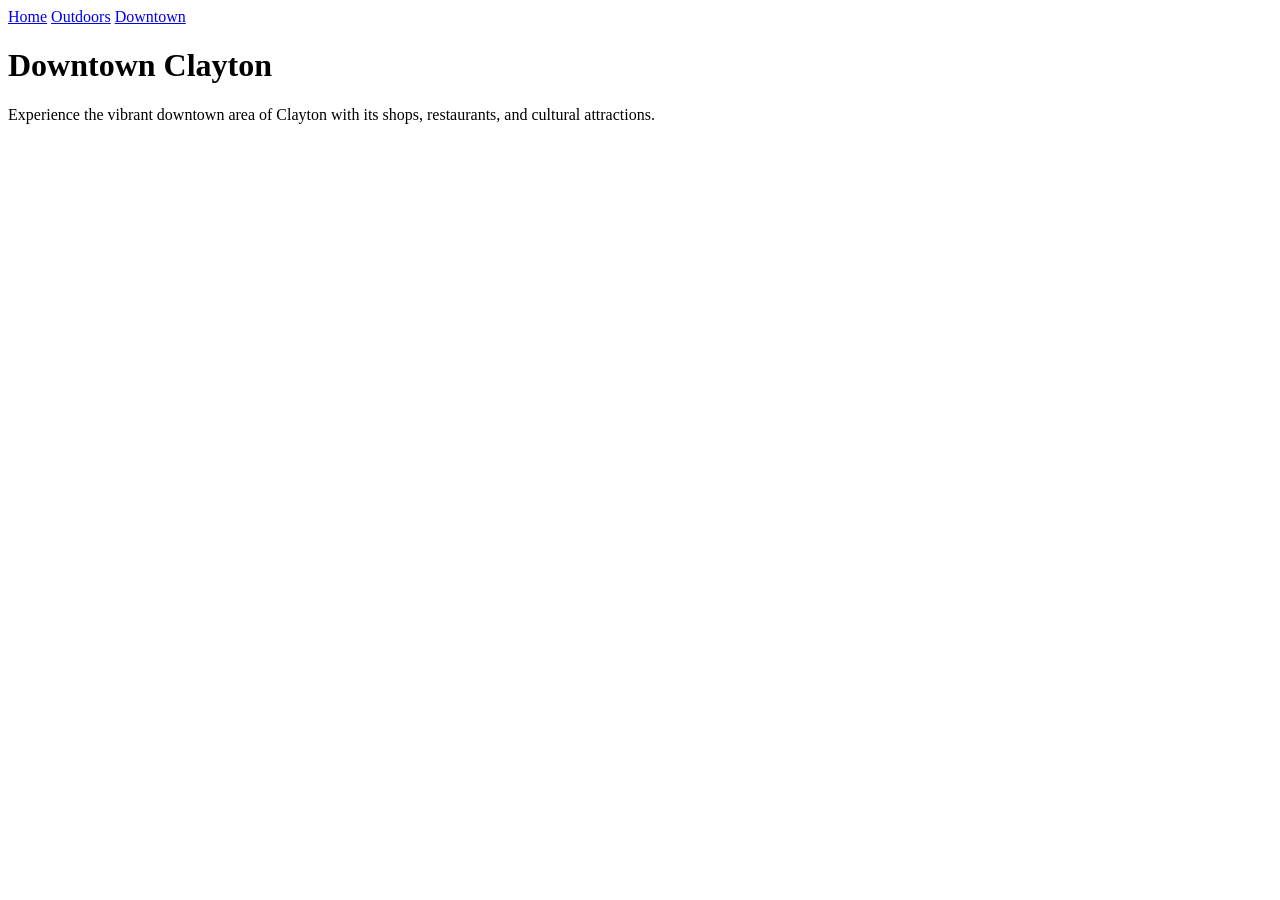
==== downtown.html @ ef3aed40 "Add files via upload" ====
<!DOCTYPE html>
<html lang="en">
<head>
    <meta charset="UTF-8">
    <meta name="viewport" content="width=device-width, initial-scale=1.0">
    <title>Downtown Clayton</title>
</head>
<body>
    <nav aria-label="Main navigation">
        <a href="index.html">Home</a>
        <a href="outdoors.html">Outdoors</a>
        <a href="downtown.html">Downtown</a>
</nav>
    <main>
        <h1>Downtown Clayton</h1>
        <p>Experience the vibrant downtown area of Clayton with its shops, restaurants, and cultural attractions.</p>
    </main>
</body>
</html>
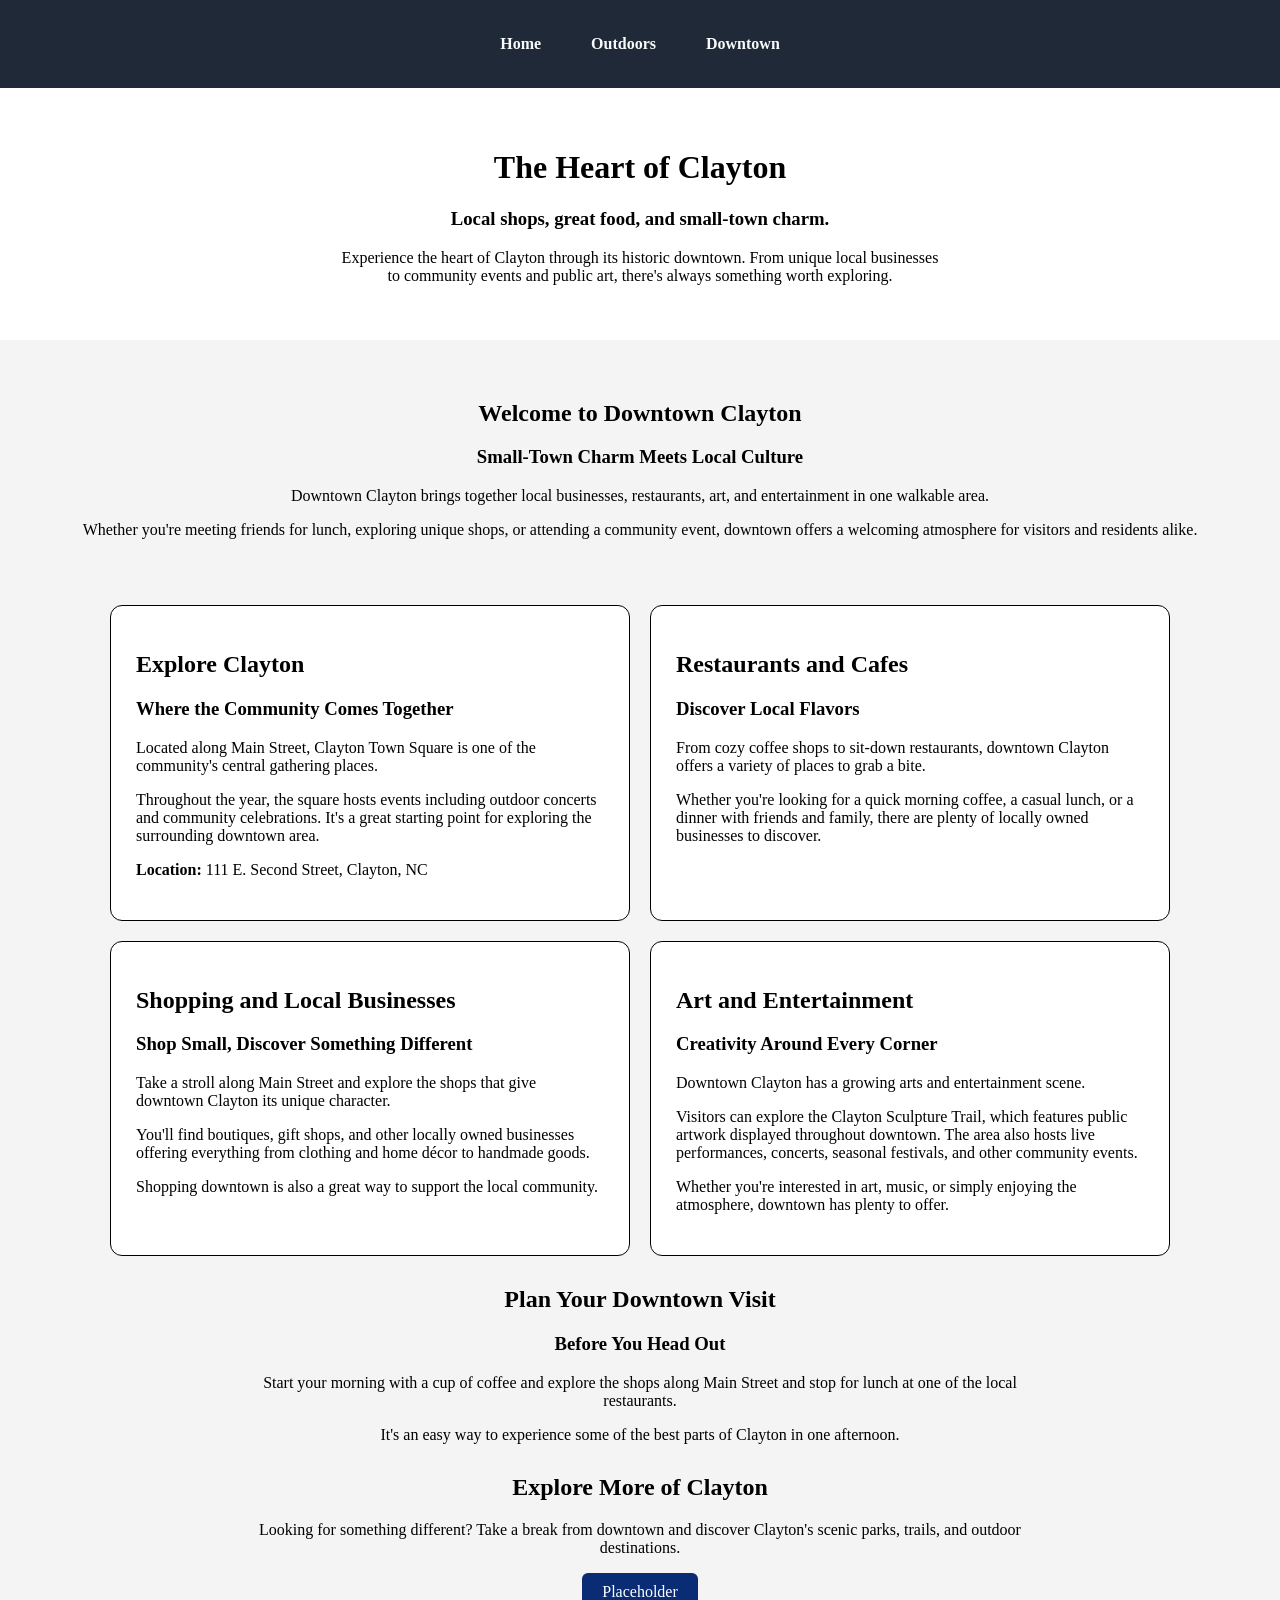
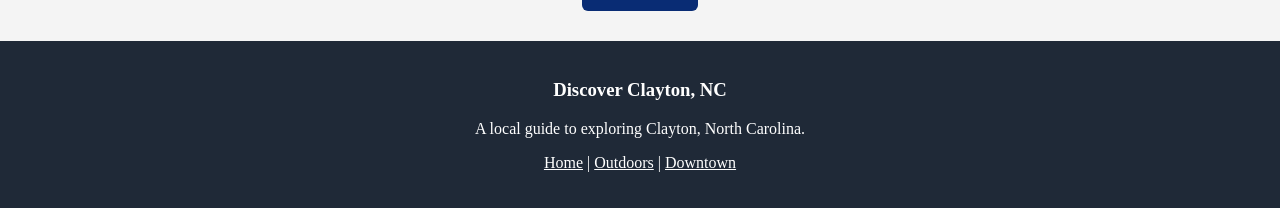
==== commit c49c419b: "Revamp downtown.html with new structure and content Updated the downtown page to enhance content and" ====
--- a/downtown.html
+++ b/downtown.html
@@ -3,17 +3,82 @@
 <head>
     <meta charset="UTF-8">
     <meta name="viewport" content="width=device-width, initial-scale=1.0">
-    <title>Downtown Clayton</title>
+    <link rel="stylesheet" href="CSS/styles.css">
+    <title>Discover Downtown Clayton</title>
 </head>
 <body>
-    <nav aria-label="Main navigation">
+    <nav class="mainnav">
         <a href="index.html">Home</a>
         <a href="outdoors.html">Outdoors</a>
         <a href="downtown.html">Downtown</a>
-</nav>
+    </nav>
+
+    <header class="hero">
+        <h1>The Heart of Clayton</h1>
+        <h3>Local shops, great food, and small-town charm.</h3>
+        <p>Experience the heart of Clayton through its historic downtown. From unique local businesses to community events and public art, there's always something worth exploring.</p>
+    </header>
+
     <main>
-        <h1>Downtown Clayton</h1>
-        <p>Experience the vibrant downtown area of Clayton with its shops, restaurants, and cultural attractions.</p>
+        <div class="center">
+            <h2>Welcome to Downtown Clayton</h2>
+            <h3>Small-Town Charm Meets Local Culture</h3>
+            <p>Downtown Clayton brings together local businesses, restaurants, art, and entertainment in one walkable area.</p>
+            <p>Whether you're meeting friends for lunch, exploring unique shops, or attending a community event, downtown offers a welcoming atmosphere for visitors and residents alike.</p>
+        </div>
+        
+        <div class="cardcontainer">
+
+            <div class="card">
+                <h2>Explore Clayton</h2>
+                <h3>Where the Community Comes Together</h3>
+                <p>Located along Main Street, Clayton Town Square is one of the community's central gathering places.</p>
+                <p>Throughout the year, the square hosts events including outdoor concerts and community celebrations. It's a great starting point for exploring the surrounding downtown area.</p>
+                <p><strong>Location:</strong> 111 E. Second Street, Clayton, NC</p>
+            </div>
+
+            <div class="card">
+                <h2>Restaurants and Cafes</h2>
+                <h3>Discover Local Flavors</h3>
+                <p>From cozy coffee shops to sit-down restaurants, downtown Clayton offers a variety of places to grab a bite.</p>
+                <p>Whether you're looking for a quick morning coffee, a casual lunch, or a dinner with friends and family, there are plenty of locally owned businesses to discover.</p>
+            </div>
+
+            <div class="card">
+                <h2>Shopping and Local Businesses</h2>
+                <h3>Shop Small, Discover Something Different</h3>
+                <p>Take a stroll along Main Street and explore the shops that give downtown Clayton its unique character.</p>
+                <p>You'll find boutiques, gift shops, and other locally owned businesses offering everything from clothing and home décor to handmade goods.</p>
+                <p>Shopping downtown is also a great way to support the local community.</p>
+            </div>
+
+            <div class="card">
+                <h2>Art and Entertainment</h2>
+                <h3>Creativity Around Every Corner</h3>
+                <p>Downtown Clayton has a growing arts and entertainment scene.</p>
+                <p>Visitors can explore the Clayton Sculpture Trail, which features public artwork displayed throughout downtown. The area also hosts live performances, concerts, seasonal festivals, and other community events.</p>
+                <p>Whether you're interested in art, music, or simply enjoying the atmosphere, downtown has plenty to offer.</p>
+            </div>
+        </div>
+
+        <section class="textsection">
+            <h2>Plan Your Downtown Visit</h2>
+            <h3>Before You Head Out</h3>
+            <p>Start your morning with a cup of coffee and explore the shops along Main Street and stop for lunch at one of the local restaurants.</p>
+            <p>It's an easy way to experience some of the best parts of Clayton in one afternoon.</p>
+        </section>
+
+        <section class="textsection">
+            <h2>Explore More of Clayton</h2>
+            <p>Looking for something different? Take a break from downtown and discover Clayton's scenic parks, trails, and outdoor destinations.</p>
+            <a class="btn" href="outdoors.html">Placeholder</a>
+        </section>
     </main>
+
+    <footer>
+        <h3>Discover Clayton, NC</h3>
+        <p>A local guide to exploring Clayton, North Carolina.</p>
+        <p><a href="index.html">Home</a> | <a href="outdoors.html">Outdoors</a> | <a href="downtown.html">Downtown</a></p>
+    </footer>
 </body>
-</html>+</html>
--- a/CSS/styles.css
+++ b/CSS/styles.css
@@ -0,0 +1,113 @@
+body {
+    margin: 0;
+    background-color: #f4f4f4;
+}
+
+
+/* Nav crap */
+
+.mainnav {
+    display: flex;
+    flex-wrap: wrap;
+    justify-content: center;
+    gap: 10px;
+    padding: 20px;
+    background-color: #1f2937;
+}
+
+.mainnav a {
+    color: #f9fafb;
+    text-decoration: none;
+    font-weight: 600;
+    padding: 15px 20px;
+    border-radius: 6px;
+}
+
+
+/* Hero */
+
+.hero {
+    text-align: center;
+    padding: 40px 20px;
+    background-color: white;
+}
+
+.hero p {
+    max-width: 600px;
+    margin: 15px auto;
+}
+
+
+/* Buttons */
+
+.btn {
+    display: inline-block;
+    padding: 10px 20px;
+    background-color: #092c74;
+    color: white;
+    text-decoration: none;
+    border-radius: 6px;
+}
+
+
+/* cards */
+
+.cardcontainer {
+    display: flex;
+    gap: 20px;
+    flex-wrap: wrap;
+    max-width: 1100px;
+    margin: 30px auto;
+    padding: 0 20px;
+    box-sizing: border-box;
+    background-color: carolina blue;
+}
+
+.card {
+    flex: 1 1 400px;
+    padding: 25px;
+    border: 1px solid;
+    border-radius: 12px;
+    box-sizing: border-box;
+    background-color: white;
+}
+
+
+.thisisfullwidth {
+    flex-basis: 100%;
+}
+
+.threethingsacross .card {
+    flex-basis: 280px;
+}
+
+
+.textsection {
+    max-width: 800px;
+    margin: 30px auto;
+    padding: 0 20px;
+    text-align: center;
+}
+
+
+/* Foots */
+
+footer {
+    text-align: center;
+    padding: 20px;
+    margin-top: 20px;
+    background-color: #1f2937;
+    color: white;
+}
+
+footer a {
+    color: white;
+}
+
+
+.center {
+    text-align: center;
+    padding: 20px;
+    margin-top: 20px;
+    background-color: #f4f4f4;
+}
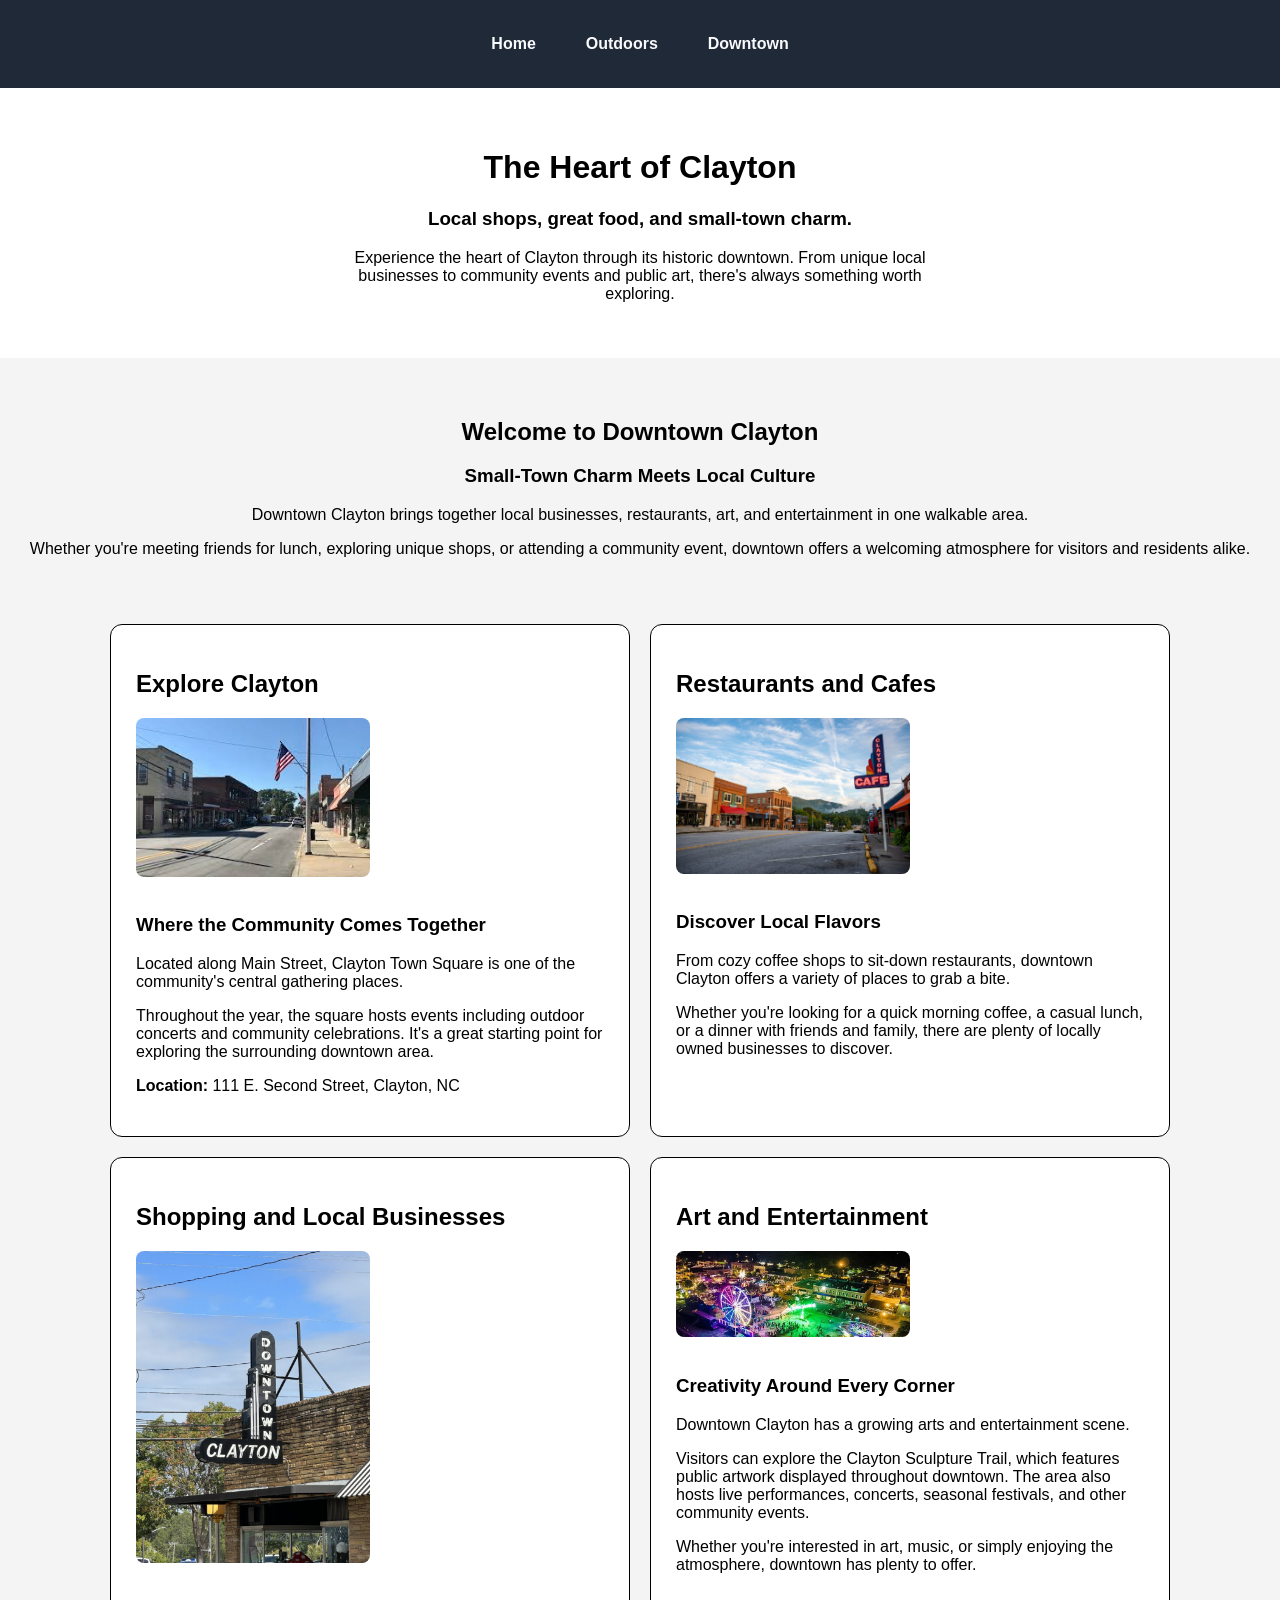
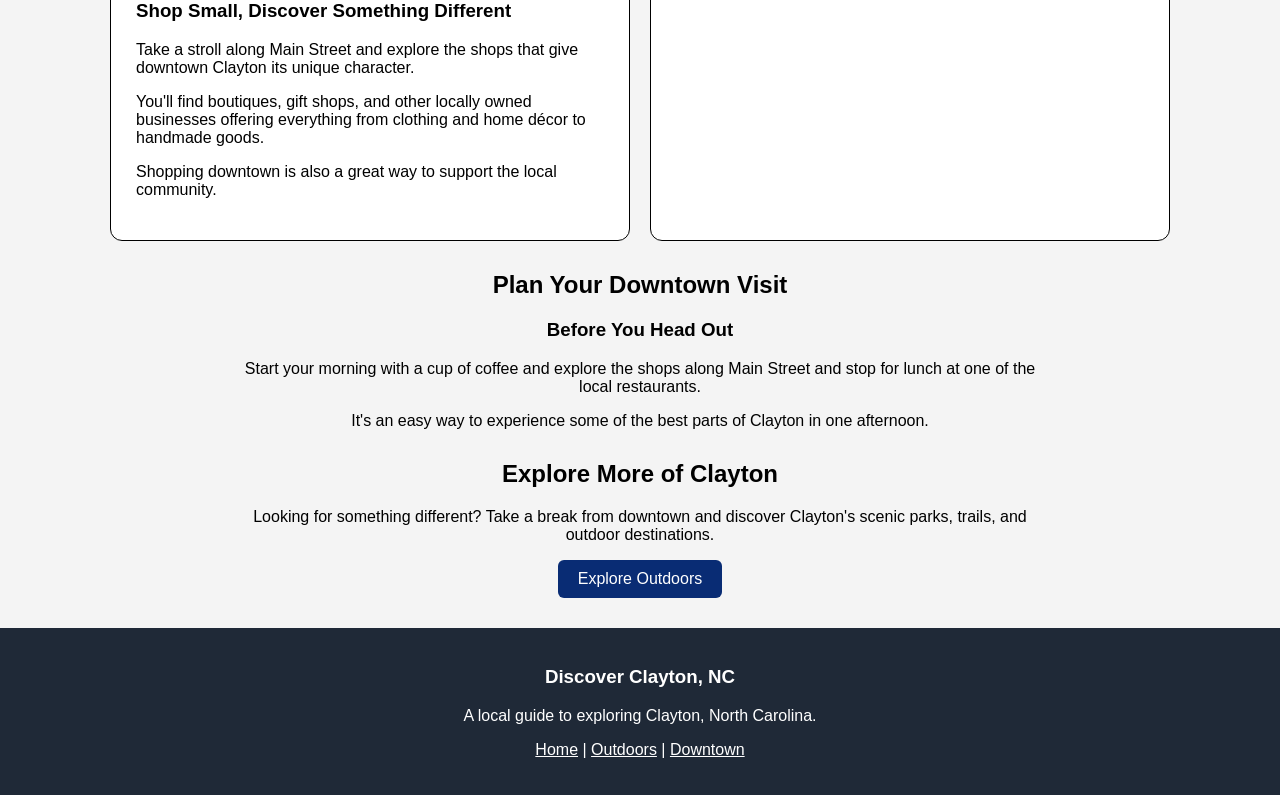
==== commit d64d9314: "Updated Code Finished the small amount of content i didnt get to last week, then added pictures, a s" ====
--- a/downtown.html
+++ b/downtown.html
@@ -4,6 +4,7 @@
     <meta charset="UTF-8">
     <meta name="viewport" content="width=device-width, initial-scale=1.0">
     <link rel="stylesheet" href="CSS/styles.css">
+    <link rel="icon" href="Images/Clayton.png" type="image/png">
     <title>Discover Downtown Clayton</title>
 </head>
 <body>
@@ -31,6 +32,7 @@
 
             <div class="card">
                 <h2>Explore Clayton</h2>
+                <img src="Images/images.jpeg" alt="Downtown Clayton" class="card-image">
                 <h3>Where the Community Comes Together</h3>
                 <p>Located along Main Street, Clayton Town Square is one of the community's central gathering places.</p>
                 <p>Throughout the year, the square hosts events including outdoor concerts and community celebrations. It's a great starting point for exploring the surrounding downtown area.</p>
@@ -39,6 +41,7 @@
 
             <div class="card">
                 <h2>Restaurants and Cafes</h2>
+                <img src="Images/weekendguide_clayton_downtown-1024x681.jpg" alt="Restaurants and Cafes" class="card-image">
                 <h3>Discover Local Flavors</h3>
                 <p>From cozy coffee shops to sit-down restaurants, downtown Clayton offers a variety of places to grab a bite.</p>
                 <p>Whether you're looking for a quick morning coffee, a casual lunch, or a dinner with friends and family, there are plenty of locally owned businesses to discover.</p>
@@ -46,6 +49,7 @@
 
             <div class="card">
                 <h2>Shopping and Local Businesses</h2>
+                <img src="Images/downtown.jpg" alt="Shopping and Local Businesses" class="card-image">
                 <h3>Shop Small, Discover Something Different</h3>
                 <p>Take a stroll along Main Street and explore the shops that give downtown Clayton its unique character.</p>
                 <p>You'll find boutiques, gift shops, and other locally owned businesses offering everything from clothing and home décor to handmade goods.</p>
@@ -54,6 +58,7 @@
 
             <div class="card">
                 <h2>Art and Entertainment</h2>
+                <img src="Images/Festival-Clayton.jpeg" alt="Art and Entertainment" class="card-image">
                 <h3>Creativity Around Every Corner</h3>
                 <p>Downtown Clayton has a growing arts and entertainment scene.</p>
                 <p>Visitors can explore the Clayton Sculpture Trail, which features public artwork displayed throughout downtown. The area also hosts live performances, concerts, seasonal festivals, and other community events.</p>
@@ -71,7 +76,7 @@
         <section class="textsection">
             <h2>Explore More of Clayton</h2>
             <p>Looking for something different? Take a break from downtown and discover Clayton's scenic parks, trails, and outdoor destinations.</p>
-            <a class="btn" href="outdoors.html">Placeholder</a>
+            <a class="btn" href="outdoors.html">Explore Outdoors</a>
         </section>
     </main>
 
@@ -81,4 +86,4 @@
         <p><a href="index.html">Home</a> | <a href="outdoors.html">Outdoors</a> | <a href="downtown.html">Downtown</a></p>
     </footer>
 </body>
-</html>
+</html>
--- a/CSS/styles.css
+++ b/CSS/styles.css
@@ -1,6 +1,10 @@
 body {
     margin: 0;
     background-color: #f4f4f4;
+    font-family: "Lato", sans-serif;
+    h1, h2, h3, h4, h5, h6 {
+        font-family: "lato-bold", sans-serif;
+    }
 }
 
 
@@ -13,14 +17,15 @@
     gap: 10px;
     padding: 20px;
     background-color: #1f2937;
-}
-
-.mainnav a {
+    position: sticky;
+    top: 0;
+     a {
     color: #f9fafb;
     text-decoration: none;
     font-weight: 600;
     padding: 15px 20px;
     border-radius: 6px;
+     }
 }
 
 
@@ -30,11 +35,10 @@
     text-align: center;
     padding: 40px 20px;
     background-color: white;
-}
-
-.hero p {
+     p {
     max-width: 600px;
     margin: 15px auto;
+}
 }
 
 
@@ -111,3 +115,31 @@
     margin-top: 20px;
     background-color: #f4f4f4;
 }
+
+/* Fonts */
+.lato-light {
+  font-family: "Lato", sans-serif;
+  font-weight: 300;
+  font-style: normal;
+}
+
+.lato-regular {
+  font-family: "Lato", sans-serif;
+  font-weight: 400;
+  font-style: normal;
+}
+
+.lato-bold {
+  font-family: "Lato", sans-serif;
+  font-weight: 700;
+  font-style: normal;
+}
+
+
+/* Images */
+.card-image {
+    width: 50%;
+    height: auto;
+    border-radius: 8px;
+    margin-bottom: 15px;
+}
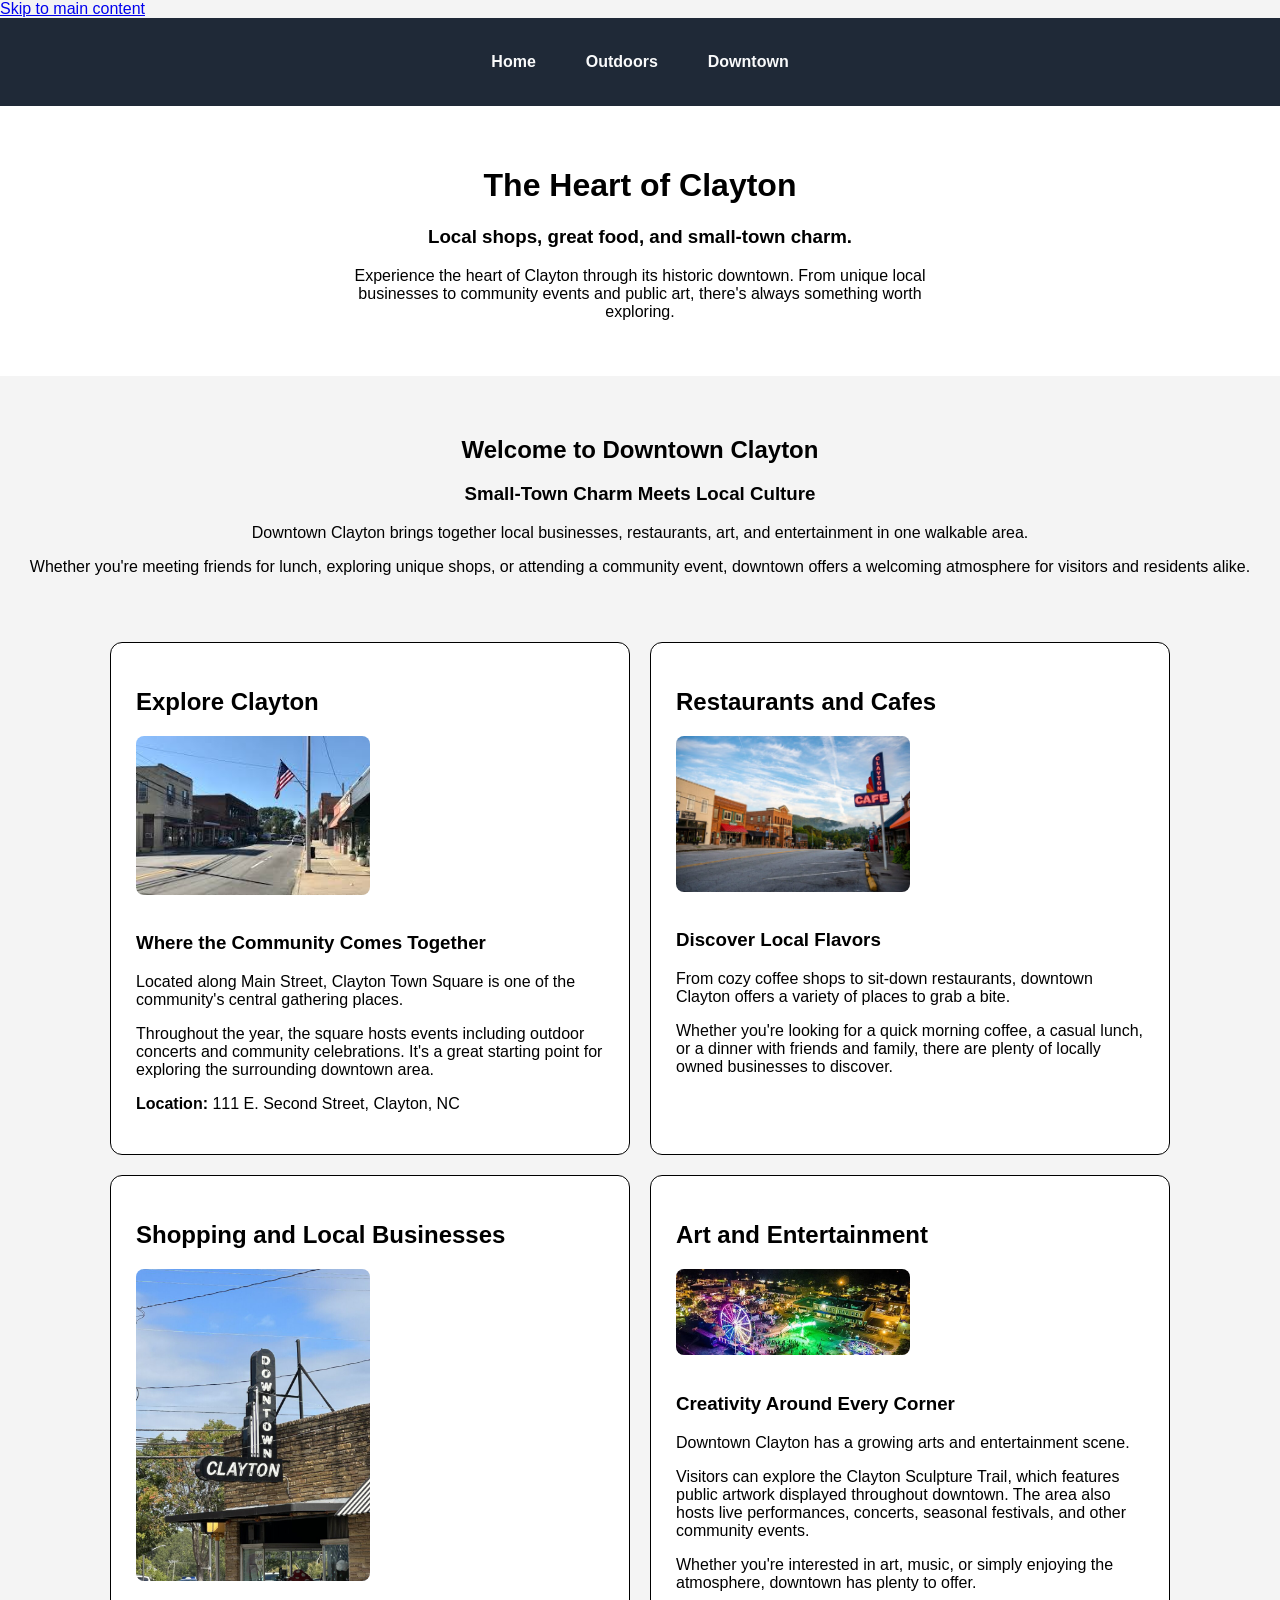
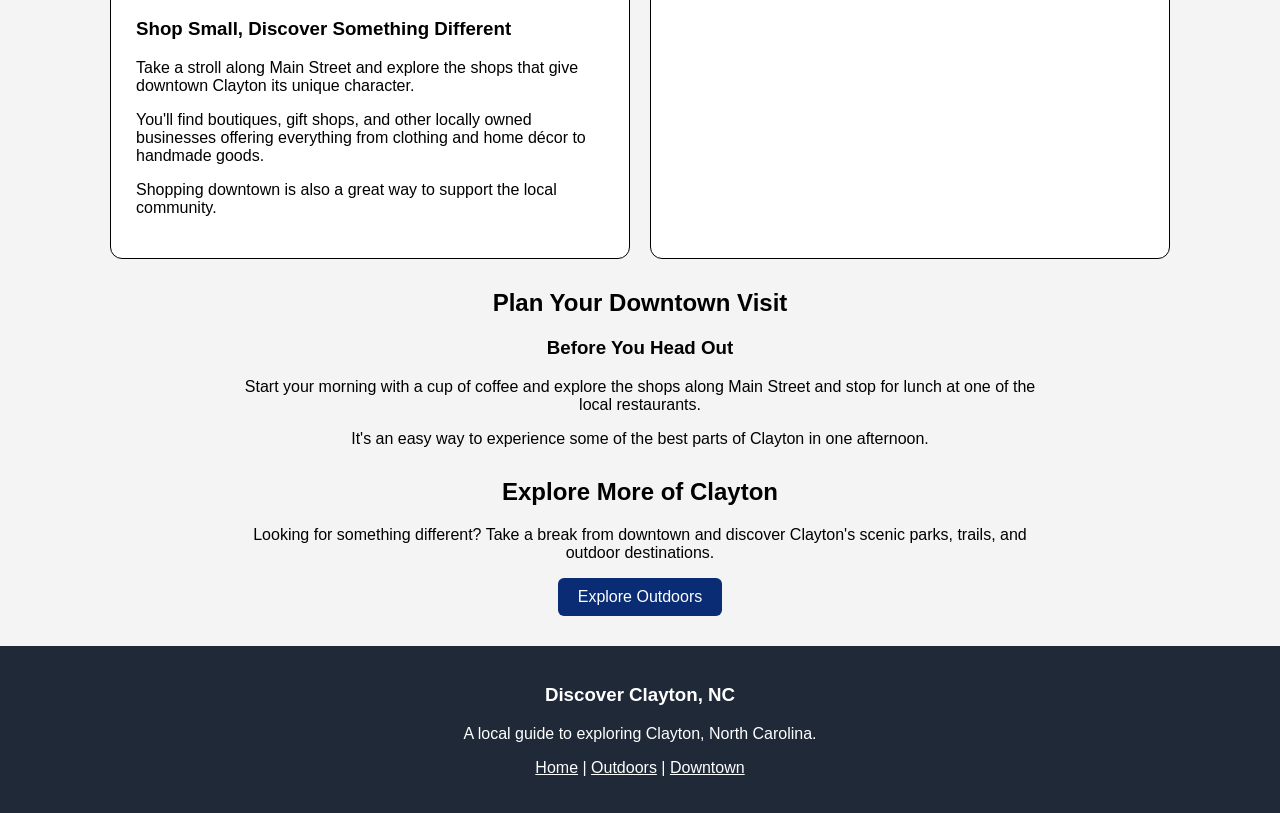
==== commit 7cc3e274: "Updated the Image alt text and CSS modifications" ====
--- a/downtown.html
+++ b/downtown.html
@@ -8,6 +8,7 @@
     <title>Discover Downtown Clayton</title>
 </head>
 <body>
+    <a class="skip-link" href="#main-content">Skip to main content</a>
     <nav class="mainnav">
         <a href="index.html">Home</a>
         <a href="outdoors.html">Outdoors</a>
@@ -20,7 +21,7 @@
         <p>Experience the heart of Clayton through its historic downtown. From unique local businesses to community events and public art, there's always something worth exploring.</p>
     </header>
 
-    <main>
+    <main id="main-content">
         <div class="center">
             <h2>Welcome to Downtown Clayton</h2>
             <h3>Small-Town Charm Meets Local Culture</h3>
@@ -32,7 +33,7 @@
 
             <div class="card">
                 <h2>Explore Clayton</h2>
-                <img src="Images/images.jpeg" alt="Downtown Clayton" class="card-image">
+                <img src="Images/images.jpeg" alt="Downtown Clayton Street" class="card-image">
                 <h3>Where the Community Comes Together</h3>
                 <p>Located along Main Street, Clayton Town Square is one of the community's central gathering places.</p>
                 <p>Throughout the year, the square hosts events including outdoor concerts and community celebrations. It's a great starting point for exploring the surrounding downtown area.</p>
@@ -41,7 +42,7 @@
 
             <div class="card">
                 <h2>Restaurants and Cafes</h2>
-                <img src="Images/weekendguide_clayton_downtown-1024x681.jpg" alt="Restaurants and Cafes" class="card-image">
+                <img src="Images/weekendguide_clayton_downtown-1024x681.jpg" alt="Cafe sign in downtown Clayton" class="card-image">
                 <h3>Discover Local Flavors</h3>
                 <p>From cozy coffee shops to sit-down restaurants, downtown Clayton offers a variety of places to grab a bite.</p>
                 <p>Whether you're looking for a quick morning coffee, a casual lunch, or a dinner with friends and family, there are plenty of locally owned businesses to discover.</p>
@@ -49,7 +50,7 @@
 
             <div class="card">
                 <h2>Shopping and Local Businesses</h2>
-                <img src="Images/downtown.jpg" alt="Shopping and Local Businesses" class="card-image">
+                <img src="Images/downtown.jpg" alt="Picture of Clayton, NC sign" class="card-image">
                 <h3>Shop Small, Discover Something Different</h3>
                 <p>Take a stroll along Main Street and explore the shops that give downtown Clayton its unique character.</p>
                 <p>You'll find boutiques, gift shops, and other locally owned businesses offering everything from clothing and home décor to handmade goods.</p>
@@ -58,7 +59,7 @@
 
             <div class="card">
                 <h2>Art and Entertainment</h2>
-                <img src="Images/Festival-Clayton.jpeg" alt="Art and Entertainment" class="card-image">
+                <img src="Images/Festival-Clayton.jpeg" alt="Festival in Clayton at night" class="card-image">
                 <h3>Creativity Around Every Corner</h3>
                 <p>Downtown Clayton has a growing arts and entertainment scene.</p>
                 <p>Visitors can explore the Clayton Sculpture Trail, which features public artwork displayed throughout downtown. The area also hosts live performances, concerts, seasonal festivals, and other community events.</p>
